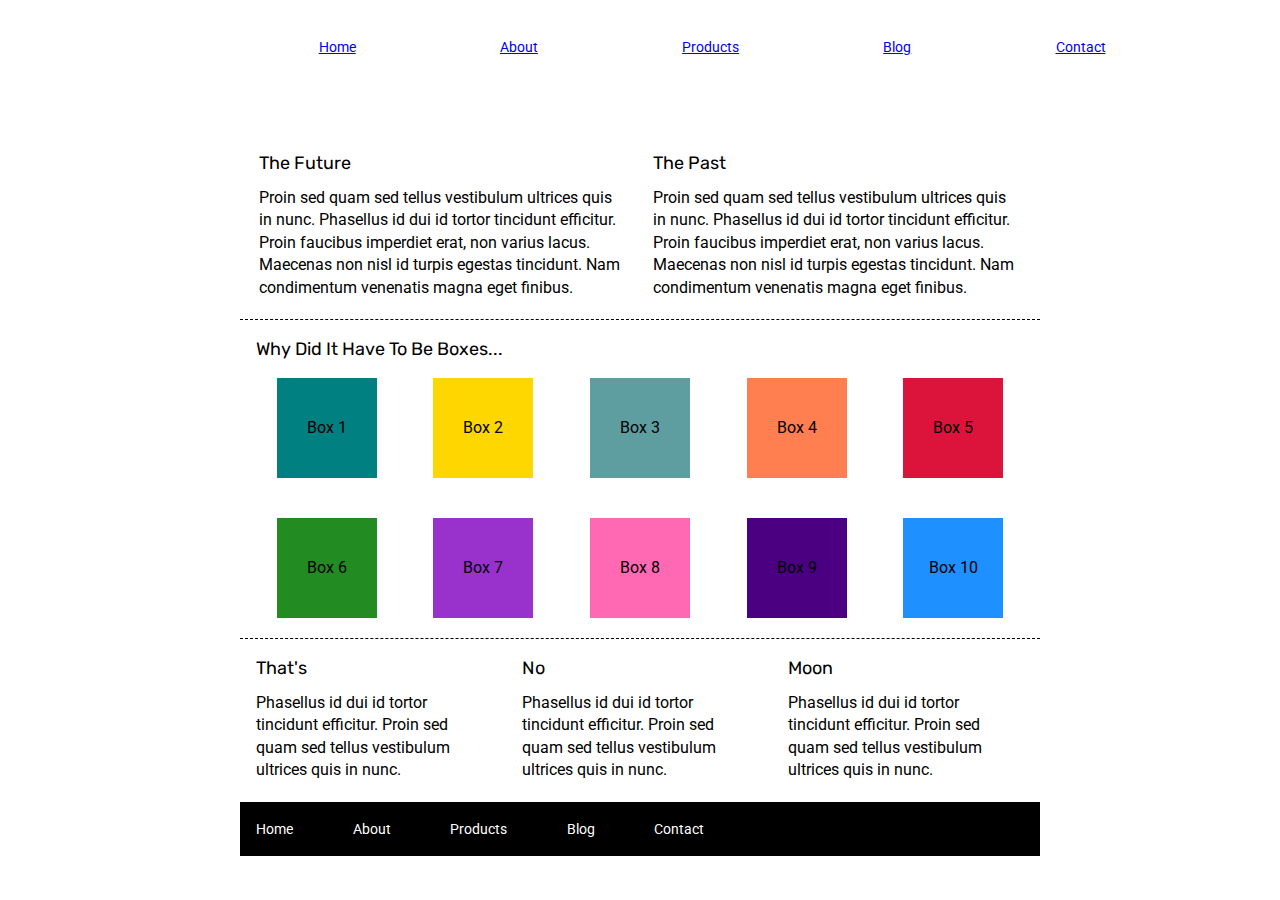
==== index.html @ 515976c9 "Just an update ." ====
<!doctype html>

<html lang="en">
<head>
  <meta charset="utf-8">

  <title>Sprint Challenge - Home</title>

  <link href="https://fonts.googleapis.com/css?family=Roboto|Rubik" rel="stylesheet">
  <link rel="stylesheet" href="css/index.css">

</head>
<header>
    <div class="top1">
   
    <nav class="navi1">
        <div class="pic1">
            <img src="/Users/Dmwanik/Sprint-Challenge--User-Interface/img/lambda-black.png" alt="">
        </div>
            <a href="#">Home</a>
        <a href="#">About</a>
        <a href="#">Products</a>
        <a href="#">Blog</a>
        <a href="#">Contact</a>
    </nav>
</div>
<div class="pic2">
    <img src="/Users/Dmwanik/Sprint-Challenge--User-Interface/img/jumbo.jpg" alt="">
</div>
</header>
<body>
    <div class="container">
   
        <section class="top-content">
            <div class="text-container">
                <h2>The Future</h2>
                <p>Proin sed quam sed tellus vestibulum ultrices quis in nunc. Phasellus id dui id tortor tincidunt efficitur. Proin faucibus imperdiet erat, non varius lacus. Maecenas non nisl id turpis egestas tincidunt. Nam condimentum venenatis magna eget finibus.</p>
            </div>
            <div class="text-container">
                <h2>The Past</h2>
                <p>Proin sed quam sed tellus vestibulum ultrices quis in nunc. Phasellus id dui id tortor tincidunt efficitur. Proin faucibus imperdiet erat, non varius lacus. Maecenas non nisl id turpis egestas tincidunt. Nam condimentum venenatis magna eget finibus.</p>
            </div>
        </section>
        
        <section class="middle-content">
        
            <h2>Why Did It Have To Be Boxes...</h2>
            
            <div class="boxes">
                <div class="box1">Box 1</div>
                <div class="box2">Box 2</div>
                <div class="box3">Box 3</div>
                <div class="box4">Box 4</div>
                <div class="box5">Box 5</div>
                <div class="box6">Box 6</div>
                <div class="box7">Box 7</div>
                <div class="box8">Box 8</div>
                <div class="box9">Box 9</div>
                <div class="box10">Box 10</div>
            </div>
        
        </section>

        <section class="bottom-content">

            <div class="text-container">
                <h2>That's</h2>
                <p>Phasellus id dui id tortor tincidunt efficitur. Proin sed quam sed tellus vestibulum ultrices quis in nunc.</p>
            </div>
            <div class="text-container">
                <h2>No</h2>
                <p>Phasellus id dui id tortor tincidunt efficitur. Proin sed quam sed tellus vestibulum ultrices quis in nunc.</p>
            </div>
            <div class="text-container">
                <h2>Moon</h2>
                <p>Phasellus id dui id tortor tincidunt efficitur. Proin sed quam sed tellus vestibulum ultrices quis in nunc.</p>
            </div>

        </section>
        
        <footer>
            <nav>
                <a href="#">Home</a>
                <a href="#">About</a>
                <a href="#">Products</a>
                <a href="#">Blog</a>
                <a href="#">Contact</a>
            </nav>
        </footer>
    </div><!-- container -->        
</body>
</html>
---- css/index.css ----
/* http://meyerweb.com/eric/tools/css/reset/ 
   v2.0 | 20110126
   License: none (public domain)
*/

html, body, div, span, applet, object, iframe,
h1, h2, h3, h4, h5, h6, p, blockquote, pre,
a, abbr, acronym, address, big, cite, code,
del, dfn, em, img, ins, kbd, q, s, samp,
small, strike, strong, sub, sup, tt, var,
b, u, i, center,
dl, dt, dd, ol, ul, li,
fieldset, form, label, legend,
table, caption, tbody, tfoot, thead, tr, th, td,
article, aside, canvas, details, embed, 
figure, figcaption, footer, header, hgroup, 
menu, nav, output, ruby, section, summary,
time, mark, audio, video {
	margin: 0;
	padding: 0;
	border: 0;
	font-size: 100%;
	font: inherit;
	vertical-align: baseline;
}
/* HTML5 display-role reset for older browsers */
article, aside, details, figcaption, figure, 
footer, header, hgroup, menu, nav, section {
	display: block;
}
body {
	line-height: 1;
}
ol, ul {
	list-style: none;
}
blockquote, q {
	quotes: none;
}
blockquote:before, blockquote:after,
q:before, q:after {
	content: '';
	content: none;
}
table {
	border-collapse: collapse;
	border-spacing: 0;
}

* {
    box-sizing: border-box;
    margin: 0 auto;
    

}

html, body {
    height: 100%;
    font-family: 'Roboto', sans-serif;
}

h1, h2, h3, h4, h5 {
    font-size: 18px;
    margin-bottom: 15px;
    font-family: 'Rubik', sans-serif;
}

p {
    line-height: 1.4;
}

.container {
    width: 800px;
    margin: 0 auto;
    
}
.top1 nav a {
    /*display: inline-flex;
    justify-content: space-around;
    align-items: center;
    border: 10px;*/
    display: flex;
   flex-wrap: wrap;
   padding: 20px;
   justify-content: center;
}

.navi1 {
    display: flex;
    justify-content: space-around;
    align-items: center;
    padding: 20px 8%;
    font-size: 14px;
}

/* Lambda image*/
.pic1 {
   
    display: flex;
   flex-wrap: wrap;
   padding: 20px;
   justify-content: center;
}
/* image2 */
.pic2 {
   display: flex;
   flex-wrap: wrap;
   padding: 20px;
   justify-content: center;
}

.top-content {
    display: flex;
    flex-wrap: wrap;
    justify-content: space-evenly;
    margin-bottom: 20px;
    margin-top: 20px;
    border-bottom: 1px dashed black;
}

.top-content .text-container {
    width: 48%;
    padding: 0 1%;
    padding-bottom: 20px;  
}
.middle-content .boxes .box1 {
    background: aqua;
}
.middle-content {
    margin-bottom: 20px;
    border-bottom: 1px dashed black;
}


.middle-content h2 {
    padding: 0 2%;
    margin-bottom: 0;
}

.middle-content .boxes {
    display: flex;
    flex-wrap: wrap;
    justify-content: space-evenly;
    }
    
    /* boxes colors*/
.middle-content .boxes .box {
    width: 12.5%;
    height: 100px;
    background: black;
    margin: 20px 2.5%;
    color: white;
    display: flex;
    align-items: center;
    justify-content: center;
}
.middle-content .boxes .box1 {
    background:teal;
    width: 12.5%;
    height: 100px;
    display: flex;
    align-items: center;
    justify-content: center;
    margin: 20px 2.5%;
}.middle-content .boxes .box2 {
    background: gold;
    width: 12.5%;
    height: 100px;
    display: flex;
    align-items: center;
    justify-content: center;
    margin: 20px 2.5%;
}
.middle-content .boxes .box3 {
    background:cadetblue;
    width: 12.5%;
    height: 100px;
    display: flex;
    align-items: center;
    justify-content: center;
    margin: 20px 2.5%;
}
.middle-content .boxes .box4 {
    background:coral;
    width: 12.5%;
    height: 100px;
    display: flex;
    align-items: center;
    justify-content: center;
    margin: 20px 2.5%;
}
.middle-content .boxes .box5 {
    background:crimson;
    width: 12.5%;
    height: 100px;
    display: flex;
    align-items: center;
    justify-content: center;
    margin: 20px 2.5%;
}
.middle-content .boxes .box6 {
    background:forestgreen;
    width: 12.5%;
    height: 100px;
    display: flex;
    align-items: center;
    justify-content: center;
    margin: 20px 2.5%;
}
.middle-content .boxes .box7 {
    background:darkorchid;
    width: 12.5%;
    height: 100px;
    display: flex;
    align-items: center;
    justify-content: center;
    margin: 20px 2.5%;
}
.middle-content .boxes .box8 {
    background:hotpink;
    width: 12.5%;
    height: 100px;
    display: flex;
    align-items: center;
    justify-content: center;
    margin: 20px 2.5%;
}
.middle-content .boxes .box9 {
    background:indigo;
    width: 12.5%;
    height: 100px;
    display: flex;
    align-items: center;
    justify-content: center;
    margin: 20px 2.5%;
}
.middle-content .boxes .box10 {
    background:dodgerblue;
    width: 12.5%;
    height: 100px;
    display: flex;
    align-items: center;
    justify-content: center;
    margin: 20px 2.5%;
}



.bottom-content {
    display: flex;
    margin: 0 2% 20px;
    justify-content: space-around;
}

.bottom-content .text-container {
    padding-right: 4%;
}

.bottom-content .text-container:last-child {
    padding-right: 0;
}

footer {
    width: 100%;
    background: black;
}

footer nav {
    width: 60%;
    display: flex;
    justify-content: space-between;
    align-items: center;
    padding: 20px 2%;
    font-size: 14px;
}

footer nav a {
    color: white;
    text-decoration: none;
}
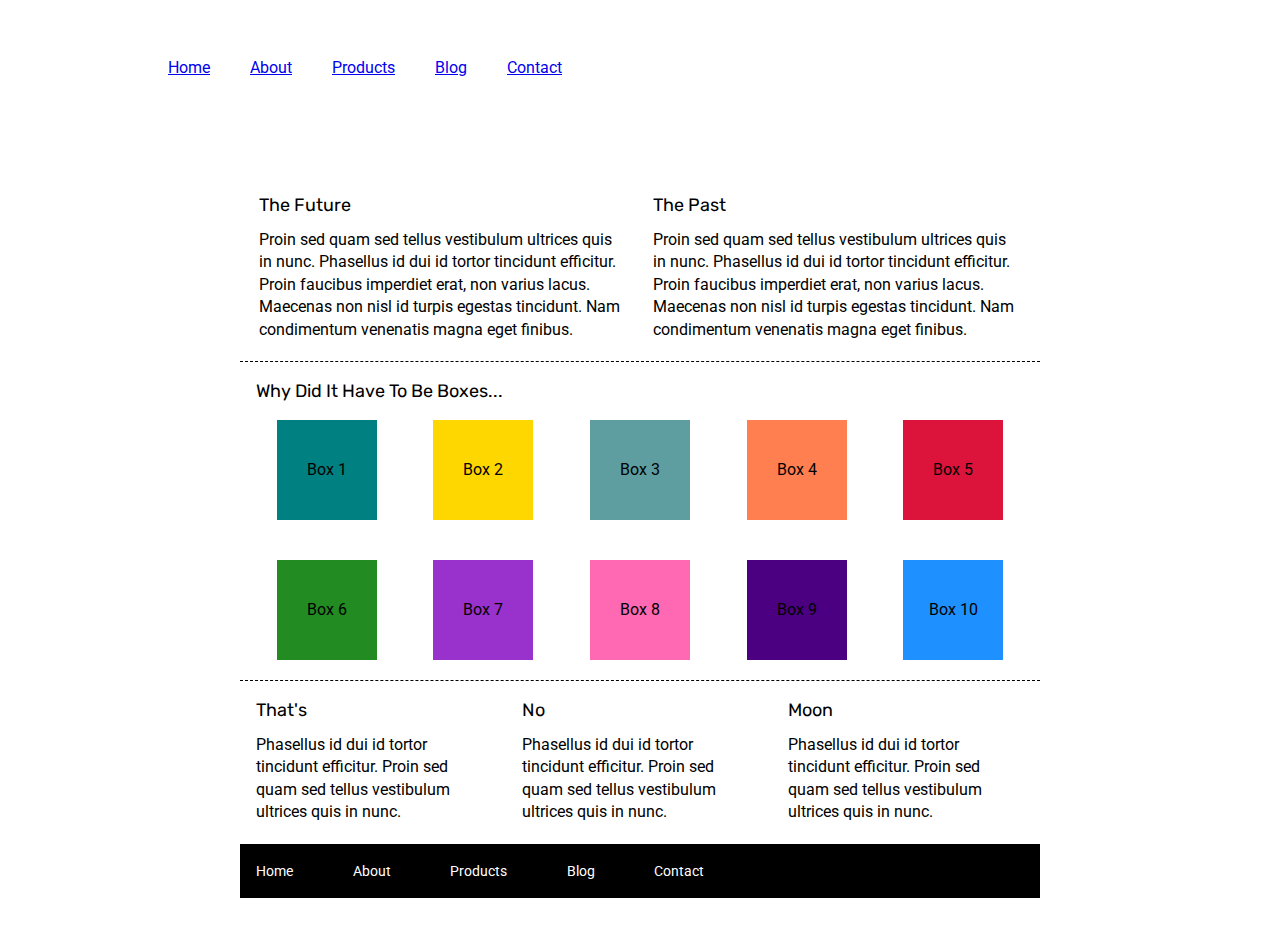
==== commit e9d618ad: "just another update on sprint" ====
--- a/index.html
+++ b/index.html
@@ -12,13 +12,12 @@
 </head>
 <header>
     <div class="top1">
-   
-    <nav class="navi1">
+        <nav class="navi1">
         <div class="pic1">
             <img src="/Users/Dmwanik/Sprint-Challenge--User-Interface/img/lambda-black.png" alt="">
         </div>
-            <a href="#">Home</a>
-        <a href="#">About</a>
+        <a href="#">Home</a>
+        <a href="about.html">About</a>
         <a href="#">Products</a>
         <a href="#">Blog</a>
         <a href="#">Contact</a>
--- a/css/index.css
+++ b/css/index.css
@@ -72,26 +72,34 @@
 .container {
     width: 800px;
     margin: 0 auto;
+    justify-content: center;
     
 }
-.top1 nav a {
-    /*display: inline-flex;
-    justify-content: space-around;
-    align-items: center;
-    border: 10px;*/
+.top1 .navi1 a {
+   
     display: flex;
    flex-wrap: wrap;
    padding: 20px;
    justify-content: center;
-}
-
+   box-sizing:border-box;
+}
 .navi1 {
-    display: flex;
-    justify-content: space-around;
-    align-items: center;
-    padding: 20px 8%;
-    font-size: 14px;
-}
+    display: inline-block;
+    justify-content: center;
+    align-items: flex-end;
+}
+
+
+ header .top1 .navi1 {
+        margin-top: 40px; 
+        width: 610px;
+        justify-content: space-between;
+        display: flex;
+        justify-content: center;
+        margin: 40px;
+       
+    }
+
 
 /* Lambda image*/
 .pic1 {
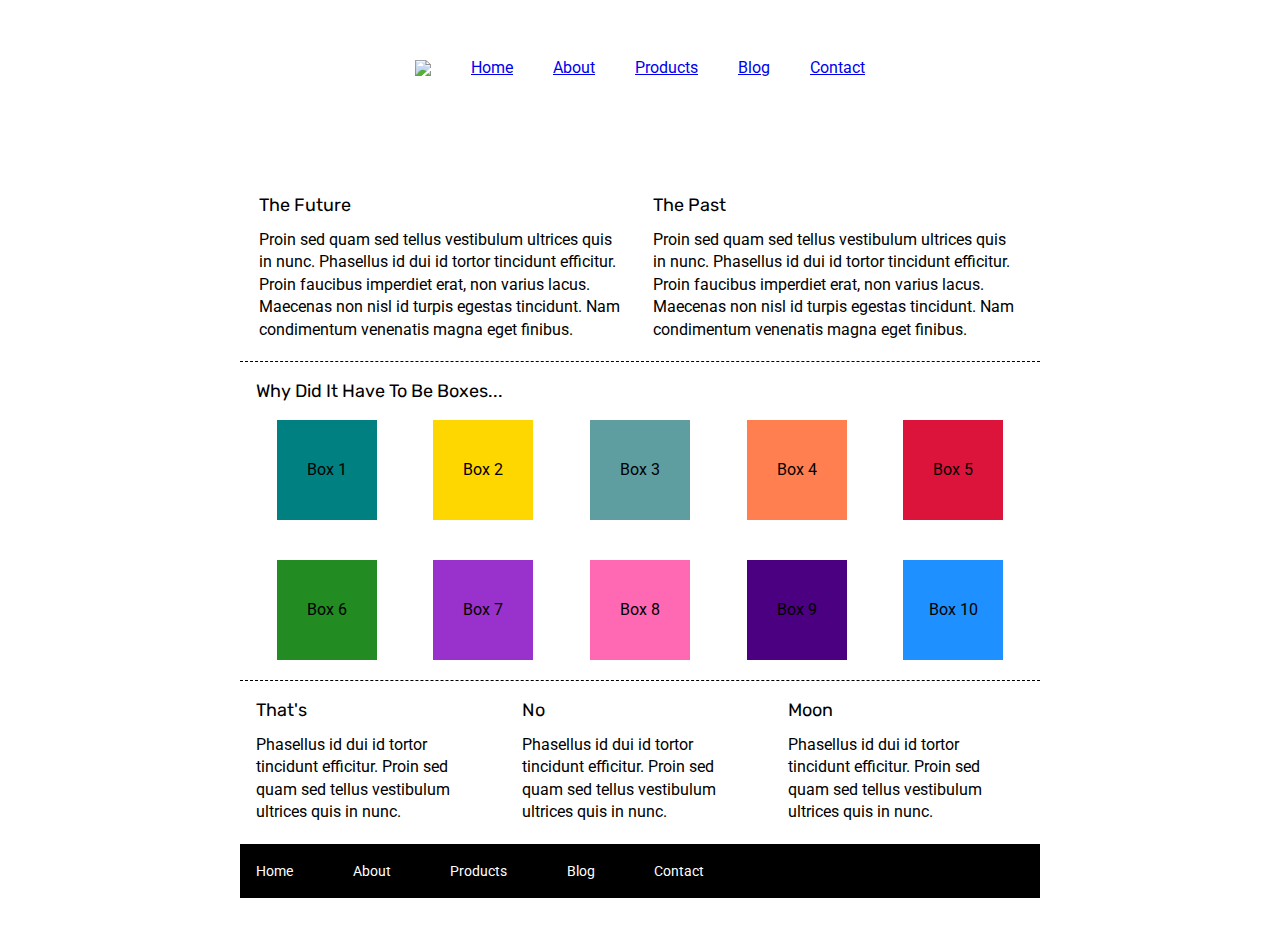
==== commit 2e34d8e7: "another update" ====
--- a/index.html
+++ b/index.html
@@ -12,9 +12,9 @@
 </head>
 <header>
     <div class="top1">
-        <nav class="navi1">
+     <nav class="navi1">
         <div class="pic1">
-            <img src="/Users/Dmwanik/Sprint-Challenge--User-Interface/img/lambda-black.png" alt="">
+            <img src="/img/lambda-black.png">
         </div>
         <a href="#">Home</a>
         <a href="about.html">About</a>
@@ -24,7 +24,7 @@
     </nav>
 </div>
 <div class="pic2">
-    <img src="/Users/Dmwanik/Sprint-Challenge--User-Interface/img/jumbo.jpg" alt="">
+    <img src="/img/jumbo.jpg" alt="">
 </div>
 </header>
 <body>
--- a/css/index.css
+++ b/css/index.css
@@ -47,12 +47,10 @@
 	border-spacing: 0;
 }
 
-* {
+ * {
     box-sizing: border-box;
     margin: 0 auto;
-    
-
-}
+    }
 
 html, body {
     height: 100%;
@@ -77,28 +75,28 @@
 }
 .top1 .navi1 a {
    
-    display: flex;
+   display: flex;
    flex-wrap: wrap;
    padding: 20px;
    justify-content: center;
    box-sizing:border-box;
+   align-items:center;
 }
 .navi1 {
     display: inline-block;
     justify-content: center;
-    align-items: flex-end;
-}
-
-
- header .top1 .navi1 {
+    align-content: flex-end
+    
+}
+
+/*header*/
+ header .top1 .navi1  {
         margin-top: 40px; 
-        width: 610px;
         justify-content: space-between;
         display: flex;
         justify-content: center;
         margin: 40px;
-       
-    }
+      }
 
 
 /* Lambda image*/
@@ -288,4 +286,10 @@
 }
 
 
-  +.about .top1 .navi1 a{
+        margin-top: 40px; 
+        justify-content: space-between;
+        display: flex;
+        justify-content: center;
+        margin: 40px;
+}
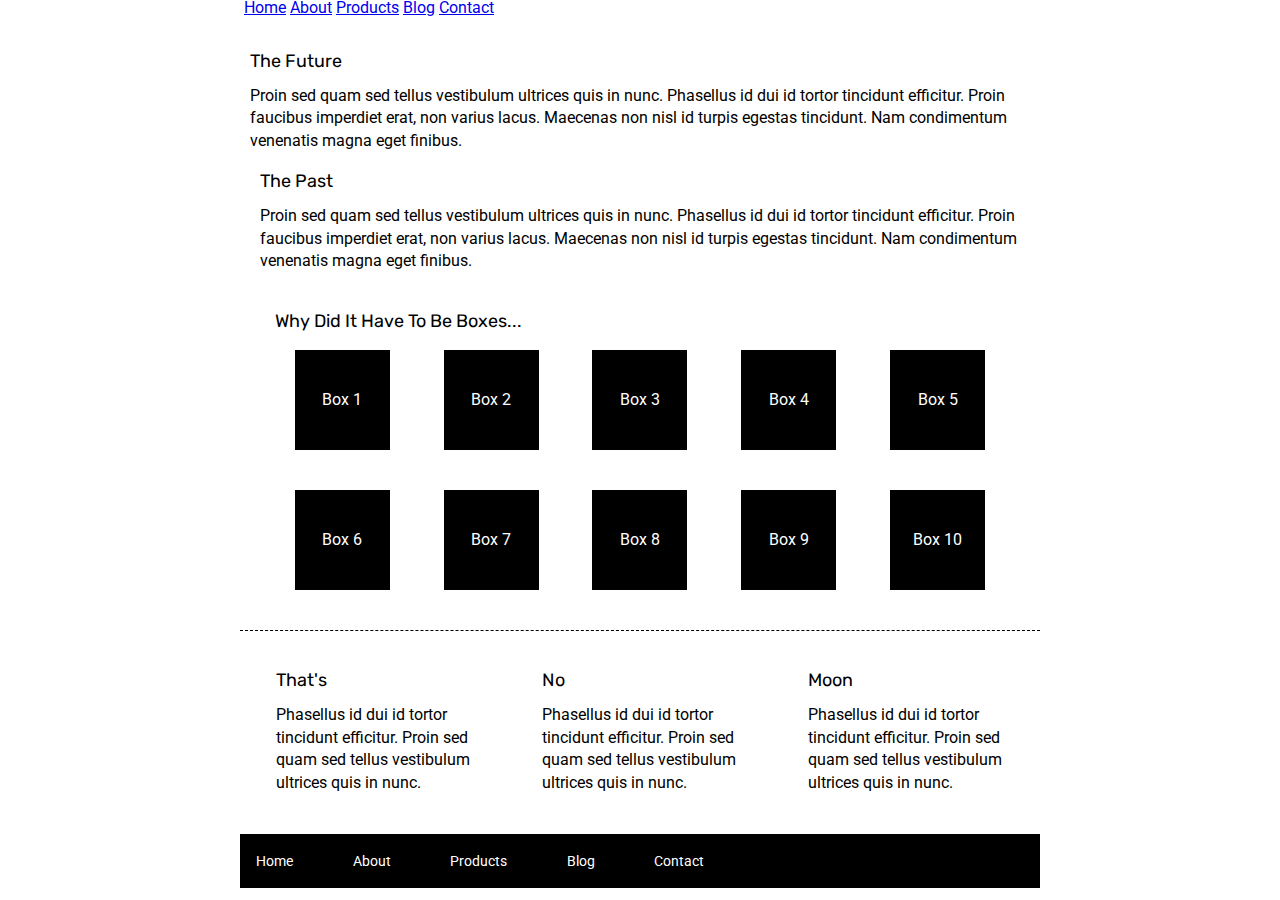
==== commit 48355d39: "Merge pull request #1 from Dmwanik/dennis-mwanika" ====
--- a/index.html
+++ b/index.html
@@ -10,31 +10,31 @@
   <link rel="stylesheet" href="css/index.css">
 
 </head>
-<header>
-    <div class="top1">
-     <nav class="navi1">
-        <div class="pic1">
-            <img src="/img/lambda-black.png">
-        </div>
-        <a href="#">Home</a>
-        <a href="about.html">About</a>
-        <a href="#">Products</a>
-        <a href="#">Blog</a>
-        <a href="#">Contact</a>
-    </nav>
-</div>
-<div class="pic2">
-    <img src="/img/jumbo.jpg" alt="">
-</div>
-</header>
+
 <body>
     <div class="container">
-   
-        <section class="top-content">
-            <div class="text-container">
+        <div class=layer1>
+
+            <header>
+              <nav>
+        <header>
+            <nav>
+                <img src="/Users/Dmwanik/Sprint-Challenge--User-Interface/img/lambda-black.png" alt="">
+                <a href="#">Home</a> 
+                <a href="#">About</a>
+                <a href="#">Products</a>
+                <a href="#">Blog</a>
+                <a href="#">Contact</a>
+            </nav>
+            <div class="pic">
+            <img src="/Users/Dmwanik/Sprint-Challenge--User-Interface/img/jumbo.jpg" alt="">
+        </div>
+        </header>
+        <div class="level2">
                 <h2>The Future</h2>
                 <p>Proin sed quam sed tellus vestibulum ultrices quis in nunc. Phasellus id dui id tortor tincidunt efficitur. Proin faucibus imperdiet erat, non varius lacus. Maecenas non nisl id turpis egestas tincidunt. Nam condimentum venenatis magna eget finibus.</p>
             </div>
+            
             <div class="text-container">
                 <h2>The Past</h2>
                 <p>Proin sed quam sed tellus vestibulum ultrices quis in nunc. Phasellus id dui id tortor tincidunt efficitur. Proin faucibus imperdiet erat, non varius lacus. Maecenas non nisl id turpis egestas tincidunt. Nam condimentum venenatis magna eget finibus.</p>
@@ -46,16 +46,16 @@
             <h2>Why Did It Have To Be Boxes...</h2>
             
             <div class="boxes">
-                <div class="box1">Box 1</div>
-                <div class="box2">Box 2</div>
-                <div class="box3">Box 3</div>
-                <div class="box4">Box 4</div>
-                <div class="box5">Box 5</div>
-                <div class="box6">Box 6</div>
-                <div class="box7">Box 7</div>
-                <div class="box8">Box 8</div>
-                <div class="box9">Box 9</div>
-                <div class="box10">Box 10</div>
+                <div class="box">Box 1</div>
+                <div class="box">Box 2</div>
+                <div class="box">Box 3</div>
+                <div class="box">Box 4</div>
+                <div class="box">Box 5</div>
+                <div class="box">Box 6</div>
+                <div class="box">Box 7</div>
+                <div class="box">Box 8</div>
+                <div class="box">Box 9</div>
+                <div class="box">Box 10</div>
             </div>
         
         </section>
--- a/css/index.css
+++ b/css/index.css
@@ -47,10 +47,15 @@
 	border-spacing: 0;
 }
 
- * {
+* {
     box-sizing: border-box;
-    margin: 0 auto;
-    }
+}
+.header {
+    margin-top: 40px; 
+    width: 610px;
+    justify-content: space-between;
+    display: 
+}
 
 html, body {
     height: 100%;
@@ -70,49 +75,20 @@
 .container {
     width: 800px;
     margin: 0 auto;
-    justify-content: center;
-    
+
 }
-.top1 .navi1 a {
-   
-   display: flex;
-   flex-wrap: wrap;
-   padding: 20px;
-   justify-content: center;
-   box-sizing:border-box;
-   align-items:center;
+.layer1 {
+    margin: 0
 }
-.navi1 {
+.header {
+    display: flex ;
+    justify-content: space-evenly;
+    margin: 0 auto;
+    padding: 20px;
+}
+nav{
     display: inline-block;
-    justify-content: center;
-    align-content: flex-end
-    
-}
-
-/*header*/
- header .top1 .navi1  {
-        margin-top: 40px; 
-        justify-content: space-between;
-        display: flex;
-        justify-content: center;
-        margin: 40px;
-      }
-
-
-/* Lambda image*/
-.pic1 {
-   
-    display: flex;
-   flex-wrap: wrap;
-   padding: 20px;
-   justify-content: center;
-}
-/* image2 */
-.pic2 {
-   display: flex;
-   flex-wrap: wrap;
-   padding: 20px;
-   justify-content: center;
+    justify-content: space-evenly;
 }
 
 .top-content {
@@ -120,23 +96,21 @@
     flex-wrap: wrap;
     justify-content: space-evenly;
     margin-bottom: 20px;
-    margin-top: 20px;
     border-bottom: 1px dashed black;
 }
 
 .top-content .text-container {
     width: 48%;
-    padding: 0 1%;
+    padding: 10 1%;
     padding-bottom: 20px;  
 }
-.middle-content .boxes .box1 {
-    background: aqua;
-}
+
 .middle-content {
+    padding: 20px;
     margin-bottom: 20px;
     border-bottom: 1px dashed black;
+    box-sizing: border-box;
 }
-
 
 .middle-content h2 {
     padding: 0 2%;
@@ -147,9 +121,8 @@
     display: flex;
     flex-wrap: wrap;
     justify-content: space-evenly;
-    }
-    
-    /* boxes colors*/
+}
+
 .middle-content .boxes .box {
     width: 12.5%;
     height: 100px;
@@ -160,97 +133,6 @@
     align-items: center;
     justify-content: center;
 }
-.middle-content .boxes .box1 {
-    background:teal;
-    width: 12.5%;
-    height: 100px;
-    display: flex;
-    align-items: center;
-    justify-content: center;
-    margin: 20px 2.5%;
-}.middle-content .boxes .box2 {
-    background: gold;
-    width: 12.5%;
-    height: 100px;
-    display: flex;
-    align-items: center;
-    justify-content: center;
-    margin: 20px 2.5%;
-}
-.middle-content .boxes .box3 {
-    background:cadetblue;
-    width: 12.5%;
-    height: 100px;
-    display: flex;
-    align-items: center;
-    justify-content: center;
-    margin: 20px 2.5%;
-}
-.middle-content .boxes .box4 {
-    background:coral;
-    width: 12.5%;
-    height: 100px;
-    display: flex;
-    align-items: center;
-    justify-content: center;
-    margin: 20px 2.5%;
-}
-.middle-content .boxes .box5 {
-    background:crimson;
-    width: 12.5%;
-    height: 100px;
-    display: flex;
-    align-items: center;
-    justify-content: center;
-    margin: 20px 2.5%;
-}
-.middle-content .boxes .box6 {
-    background:forestgreen;
-    width: 12.5%;
-    height: 100px;
-    display: flex;
-    align-items: center;
-    justify-content: center;
-    margin: 20px 2.5%;
-}
-.middle-content .boxes .box7 {
-    background:darkorchid;
-    width: 12.5%;
-    height: 100px;
-    display: flex;
-    align-items: center;
-    justify-content: center;
-    margin: 20px 2.5%;
-}
-.middle-content .boxes .box8 {
-    background:hotpink;
-    width: 12.5%;
-    height: 100px;
-    display: flex;
-    align-items: center;
-    justify-content: center;
-    margin: 20px 2.5%;
-}
-.middle-content .boxes .box9 {
-    background:indigo;
-    width: 12.5%;
-    height: 100px;
-    display: flex;
-    align-items: center;
-    justify-content: center;
-    margin: 20px 2.5%;
-}
-.middle-content .boxes .box10 {
-    background:dodgerblue;
-    width: 12.5%;
-    height: 100px;
-    display: flex;
-    align-items: center;
-    justify-content: center;
-    margin: 20px 2.5%;
-}
-
-
 
 .bottom-content {
     display: flex;
@@ -284,12 +166,13 @@
     color: white;
     text-decoration: none;
 }
-
-
-.about .top1 .navi1 a{
-        margin-top: 40px; 
-        justify-content: space-between;
-        display: flex;
-        justify-content: center;
-        margin: 40px;
+.pic {
+    margin: 10px;
 }
+.text-container {
+    padding: 10px;
+    margin: 10px;
+}
+.level2 {
+    margin: 10px;
+}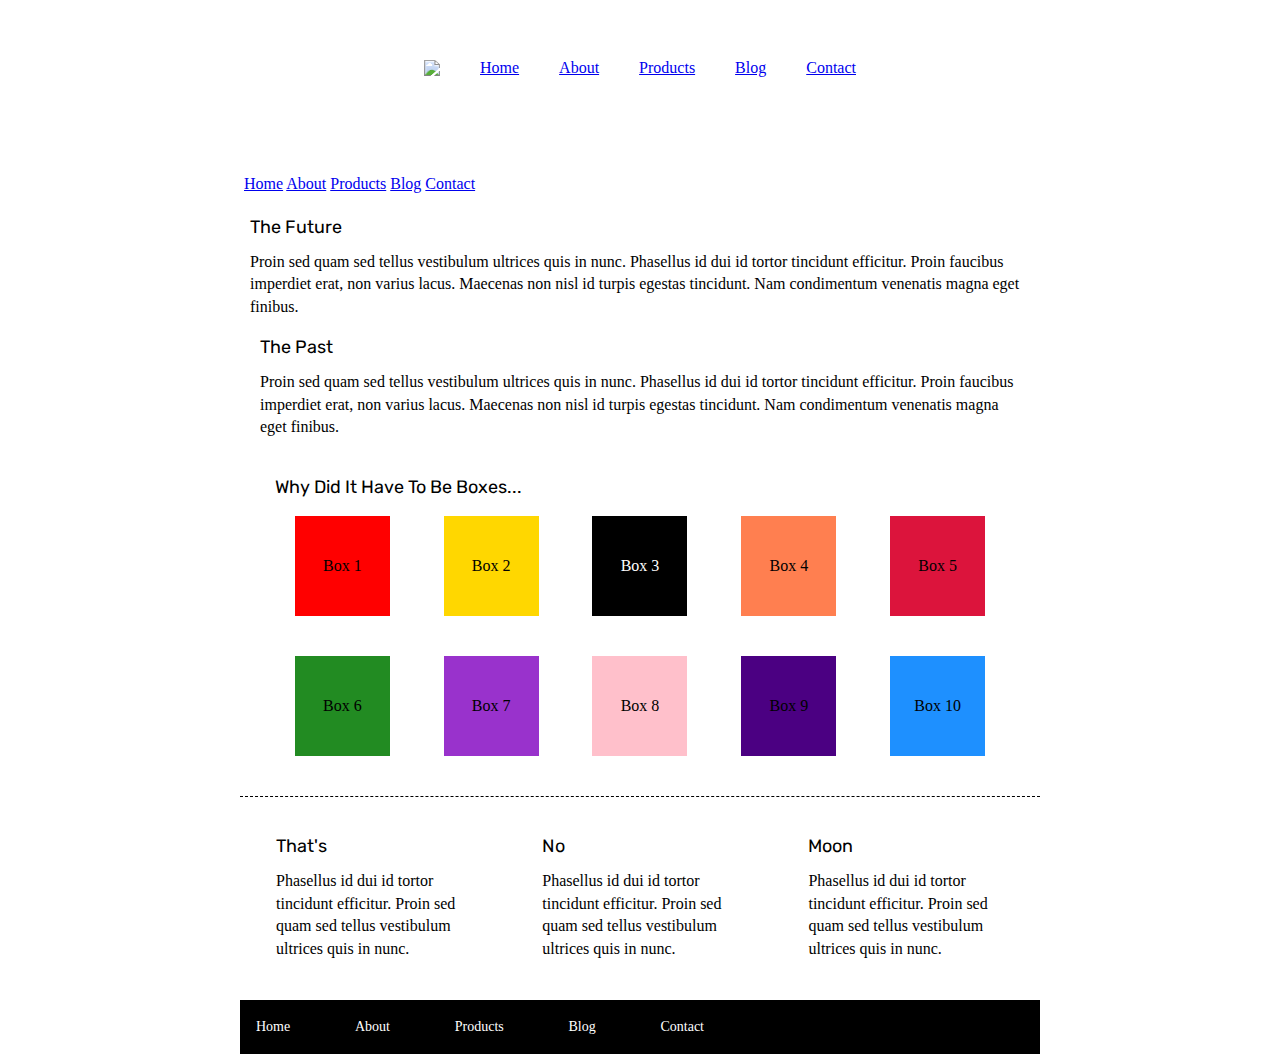
==== commit d7810d01: "help" ====
--- a/index.html
+++ b/index.html
@@ -10,7 +10,23 @@
   <link rel="stylesheet" href="css/index.css">
 
 </head>
-
+<header>
+    <div class="top1">
+     <nav class="navi1">
+        <div class="pic1">
+            <img src="/img/lambda-black.png">
+        </div>
+        <a href="#">Home</a>
+        <a href="about.html">About</a>
+        <a href="#">Products</a>
+        <a href="#">Blog</a>
+        <a href="#">Contact</a>
+    </nav>
+</div>
+<div class="pic2">
+    <img src="/img/jumbo.jpg" alt="">
+</div>
+</header>
 <body>
     <div class="container">
         <div class=layer1>
@@ -46,16 +62,16 @@
             <h2>Why Did It Have To Be Boxes...</h2>
             
             <div class="boxes">
-                <div class="box">Box 1</div>
-                <div class="box">Box 2</div>
-                <div class="box">Box 3</div>
-                <div class="box">Box 4</div>
-                <div class="box">Box 5</div>
-                <div class="box">Box 6</div>
-                <div class="box">Box 7</div>
-                <div class="box">Box 8</div>
-                <div class="box">Box 9</div>
-                <div class="box">Box 10</div>
+                <div class="box1">Box 1</div>
+                <div class="box2">Box 2</div>
+                <div class="box3">Box 3</div>
+                <div class="box4">Box 4</div>
+                <div class="box5">Box 5</div>
+                <div class="box6">Box 6</div>
+                <div class="box7">Box 7</div>
+                <div class="box8">Box 8</div>
+                <div class="box9">Box 9</div>
+                <div class="box10">Box 10</div>
             </div>
         
         </section>
--- a/css/index.css
+++ b/css/index.css
@@ -47,8 +47,12 @@
 	border-spacing: 0;
 }
 
-* {
+ * {
     box-sizing: border-box;
+<<<<<<< HEAD
+    margin: 0 auto;
+    }
+=======
 }
 .header {
     margin-top: 40px; 
@@ -56,6 +60,7 @@
     justify-content: space-between;
     display: 
 }
+>>>>>>> 48355d39d2b6a1e479319cee31d4d4976e314c30
 
 html, body {
     height: 100%;
@@ -75,6 +80,51 @@
 .container {
     width: 800px;
     margin: 0 auto;
+<<<<<<< HEAD
+    justify-content: center;
+    
+}
+.top1 .navi1 a {
+   
+   display: flex;
+   flex-wrap: wrap;
+   padding: 20px;
+   justify-content: center;
+   box-sizing:border-box;
+   align-items:center;
+}
+.navi1 {
+    display: inline-block;
+    justify-content: center;
+    align-content: flex-end
+    
+}
+
+/*header*/
+ header .top1 .navi1  {
+        margin-top: 40px; 
+        justify-content: space-between;
+        display: flex;
+        justify-content: center;
+        margin: 40px;
+      }
+
+
+/* Lambda image*/
+.pic1 {
+   
+    display: flex;
+   flex-wrap: wrap;
+   padding: 20px;
+   justify-content: center;
+}
+/* image2 */
+.pic2 {
+   display: flex;
+   flex-wrap: wrap;
+   padding: 20px;
+   justify-content: center;
+=======
 
 }
 .layer1 {
@@ -89,6 +139,7 @@
 nav{
     display: inline-block;
     justify-content: space-evenly;
+>>>>>>> 48355d39d2b6a1e479319cee31d4d4976e314c30
 }
 
 .top-content {
@@ -96,6 +147,7 @@
     flex-wrap: wrap;
     justify-content: space-evenly;
     margin-bottom: 20px;
+    margin-top: 20px;
     border-bottom: 1px dashed black;
 }
 
@@ -104,7 +156,9 @@
     padding: 10 1%;
     padding-bottom: 20px;  
 }
-
+.middle-content .boxes .box1 {
+    background: aqua;
+}
 .middle-content {
     padding: 20px;
     margin-bottom: 20px;
@@ -112,6 +166,7 @@
     box-sizing: border-box;
 }
 
+
 .middle-content h2 {
     padding: 0 2%;
     margin-bottom: 0;
@@ -121,8 +176,9 @@
     display: flex;
     flex-wrap: wrap;
     justify-content: space-evenly;
-}
-
+    }
+    
+    /* boxes colors*/
 .middle-content .boxes .box {
     width: 12.5%;
     height: 100px;
@@ -133,6 +189,100 @@
     align-items: center;
     justify-content: center;
 }
+.middle-content .boxes .box1 {
+    background: red;
+    width: 12.5%;
+    height: 100px;
+    display: flex;
+    align-items: center;
+    justify-content: center;
+    margin: 20px 2.5%;
+}.middle-content .boxes .box2 {
+    background: gold;
+    width: 12.5%;
+    height: 100px;
+    display: flex;
+    align-items: center;
+    justify-content: center;
+    margin: 20px 2.5%;
+
+}
+.middle-content .boxes .box3 {
+    background:black;
+    width: 12.5%;
+    height: 100px;
+    display: flex;
+    align-items: center;
+    justify-content: center;
+    margin: 20px 2.5%;
+    color: white;
+    
+}
+.middle-content .boxes .box4 {
+    background:coral;
+    width: 12.5%;
+    height: 100px;
+    display: flex;
+    align-items: center;
+    justify-content: center;
+    margin: 20px 2.5%;
+}
+.middle-content .boxes .box5 {
+    background:crimson;
+    width: 12.5%;
+    height: 100px;
+    display: flex;
+    align-items: center;
+    justify-content: center;
+    margin: 20px 2.5%;
+}
+.middle-content .boxes .box6 {
+    background:forestgreen;
+    width: 12.5%;
+    height: 100px;
+    display: flex;
+    align-items: center;
+    justify-content: center;
+    margin: 20px 2.5%;
+}
+.middle-content .boxes .box7 {
+    background:darkorchid;
+    width: 12.5%;
+    height: 100px;
+    display: flex;
+    align-items: center;
+    justify-content: center;
+    margin: 20px 2.5%;
+}
+.middle-content .boxes .box8 {
+    background:pink;
+    width: 12.5%;
+    height: 100px;
+    display: flex;
+    align-items: center;
+    justify-content: center;
+    margin: 20px 2.5%;
+}
+.middle-content .boxes .box9 {
+    background:indigo;
+    width: 12.5%;
+    height: 100px;
+    display: flex;
+    align-items: center;
+    justify-content: center;
+    margin: 20px 2.5%;
+}
+.middle-content .boxes .box10 {
+    background:dodgerblue;
+    width: 12.5%;
+    height: 100px;
+    display: flex;
+    align-items: center;
+    justify-content: center;
+    margin: 20px 2.5%;
+}
+
+
 
 .bottom-content {
     display: flex;
@@ -166,6 +316,24 @@
     color: white;
     text-decoration: none;
 }
+<<<<<<< HEAD
+body div section .container .boxes .box-a
+.box-b .box-c .box-d {
+    display: flex;
+    flex-wrap: wrap;
+    justify-content: space-evenly;
+    padding: 20px;
+    marnin: 10 px;
+
+}
+.buttons {
+    padding-top: 10px;
+    padding-bottom: 10px;
+    margin: 20px;
+    align-content: center;
+    align-items: center;
+}
+=======
 .pic {
     margin: 10px;
 }
@@ -175,4 +343,5 @@
 }
 .level2 {
     margin: 10px;
-}+}
+>>>>>>> 48355d39d2b6a1e479319cee31d4d4976e314c30
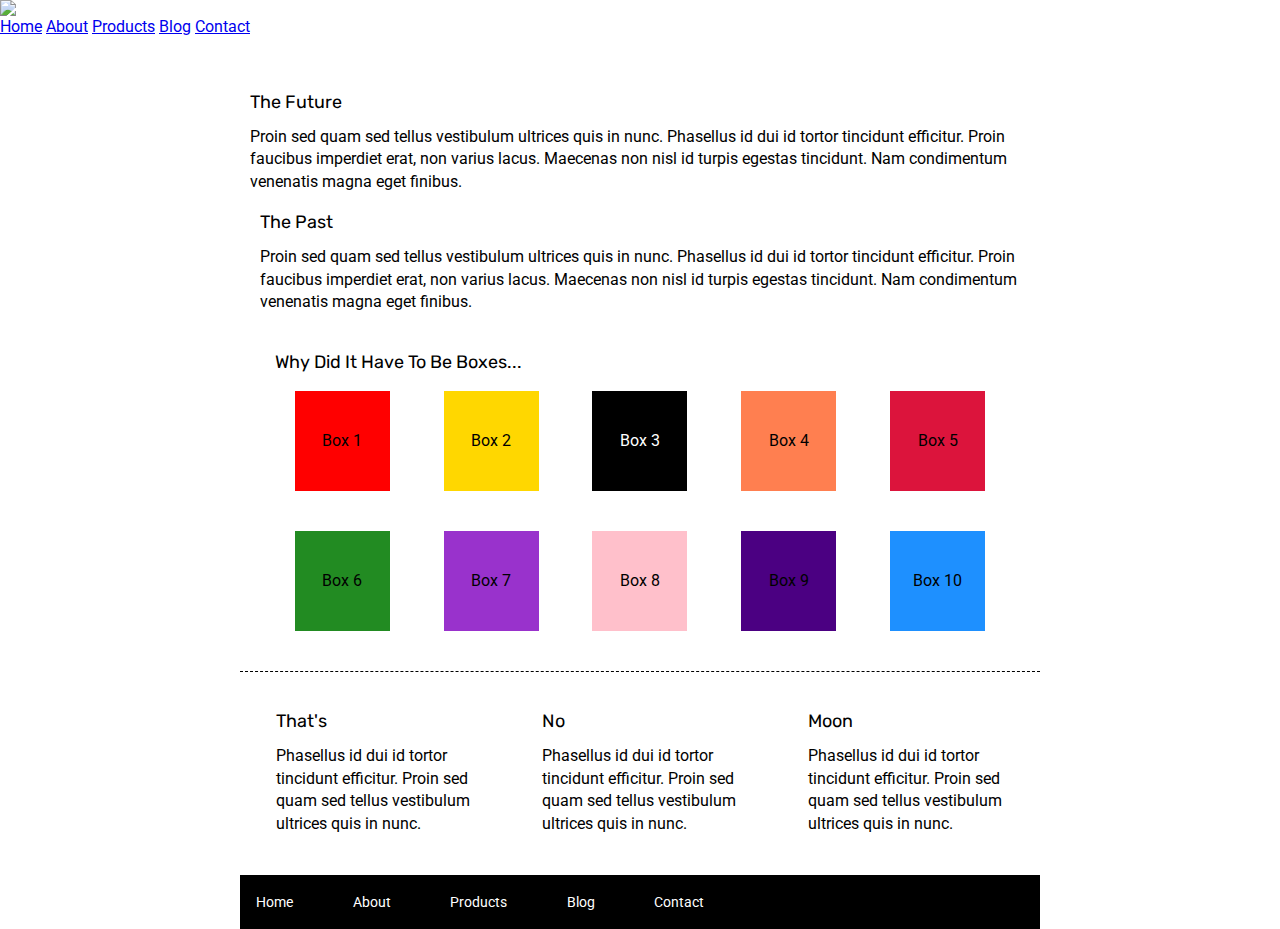
==== commit 98fcc4d1: "changes" ====
--- a/index.html
+++ b/index.html
@@ -1,107 +1,113 @@
 <!doctype html>
 
 <html lang="en">
+
 <head>
-  <meta charset="utf-8">
+    <meta charset="utf-8">
 
-  <title>Sprint Challenge - Home</title>
+    <title>Sprint Challenge - Home</title>
 
-  <link href="https://fonts.googleapis.com/css?family=Roboto|Rubik" rel="stylesheet">
-  <link rel="stylesheet" href="css/index.css">
+    <link href="https://fonts.googleapis.com/css?family=Roboto|Rubik" rel="stylesheet">
+    <link rel="stylesheet" href="css/index.css">
 
 </head>
 <header>
     <div class="top1">
-     <nav class="navi1">
-        <div class="pic1">
-            <img src="/img/lambda-black.png">
-        </div>
-        <a href="#">Home</a>
-        <a href="about.html">About</a>
-        <a href="#">Products</a>
-        <a href="#">Blog</a>
-        <a href="#">Contact</a>
-    </nav>
-</div>
-<div class="pic2">
-    <img src="/img/jumbo.jpg" alt="">
-</div>
+        <nav class="navi1">
+            <div class="pic1">
+                <img src="/img/lambda-black.png">
+            </div>
+            <a href="#">Home</a>
+            <a href="about.html">About</a>
+            <a href="#">Products</a>
+            <a href="#">Blog</a>
+            <a href="#">Contact</a>
+        </nav>
+    </div>
+    <div class="pic2">
+        <img src="/img/jumbo.jpg" alt="">
+    </div>
 </header>
+
 <body>
     <div class="container">
         <div class=layer1>
 
             <header>
-              <nav>
-        <header>
-            <nav>
-                <img src="/Users/Dmwanik/Sprint-Challenge--User-Interface/img/lambda-black.png" alt="">
-                <a href="#">Home</a> 
-                <a href="#">About</a>
-                <a href="#">Products</a>
-                <a href="#">Blog</a>
-                <a href="#">Contact</a>
-            </nav>
-            <div class="pic">
-            <img src="/Users/Dmwanik/Sprint-Challenge--User-Interface/img/jumbo.jpg" alt="">
-        </div>
-        </header>
-        <div class="level2">
-                <h2>The Future</h2>
-                <p>Proin sed quam sed tellus vestibulum ultrices quis in nunc. Phasellus id dui id tortor tincidunt efficitur. Proin faucibus imperdiet erat, non varius lacus. Maecenas non nisl id turpis egestas tincidunt. Nam condimentum venenatis magna eget finibus.</p>
-            </div>
-            
-            <div class="text-container">
-                <h2>The Past</h2>
-                <p>Proin sed quam sed tellus vestibulum ultrices quis in nunc. Phasellus id dui id tortor tincidunt efficitur. Proin faucibus imperdiet erat, non varius lacus. Maecenas non nisl id turpis egestas tincidunt. Nam condimentum venenatis magna eget finibus.</p>
-            </div>
-        </section>
-        
-        <section class="middle-content">
-        
-            <h2>Why Did It Have To Be Boxes...</h2>
-            
-            <div class="boxes">
-                <div class="box1">Box 1</div>
-                <div class="box2">Box 2</div>
-                <div class="box3">Box 3</div>
-                <div class="box4">Box 4</div>
-                <div class="box5">Box 5</div>
-                <div class="box6">Box 6</div>
-                <div class="box7">Box 7</div>
-                <div class="box8">Box 8</div>
-                <div class="box9">Box 9</div>
-                <div class="box10">Box 10</div>
-            </div>
-        
-        </section>
+                <nav>
+                    <header>
+                        <nav>
+                            <img src="/Users/Dmwanik/Sprint-Challenge--User-Interface/img/lambda-black.png" alt="">
 
-        <section class="bottom-content">
+                        </nav>
+                        <div class="pic">
+                            <img src="/Users/Dmwanik/Sprint-Challenge--User-Interface/img/jumbo.jpg" alt="">
+                        </div>
+                    </header>
+                    <div class="level2">
+                        <h2>The Future</h2>
+                        <p>Proin sed quam sed tellus vestibulum ultrices quis in nunc. Phasellus id dui id tortor
+                            tincidunt efficitur. Proin faucibus imperdiet erat, non varius lacus. Maecenas non nisl id
+                            turpis egestas tincidunt. Nam condimentum venenatis magna eget finibus.</p>
+                    </div>
 
-            <div class="text-container">
-                <h2>That's</h2>
-                <p>Phasellus id dui id tortor tincidunt efficitur. Proin sed quam sed tellus vestibulum ultrices quis in nunc.</p>
-            </div>
-            <div class="text-container">
-                <h2>No</h2>
-                <p>Phasellus id dui id tortor tincidunt efficitur. Proin sed quam sed tellus vestibulum ultrices quis in nunc.</p>
-            </div>
-            <div class="text-container">
-                <h2>Moon</h2>
-                <p>Phasellus id dui id tortor tincidunt efficitur. Proin sed quam sed tellus vestibulum ultrices quis in nunc.</p>
-            </div>
+                    <div class="text-container">
+                        <h2>The Past</h2>
+                        <p>Proin sed quam sed tellus vestibulum ultrices quis in nunc. Phasellus id dui id tortor
+                            tincidunt efficitur. Proin faucibus imperdiet erat, non varius lacus. Maecenas non nisl id
+                            turpis egestas tincidunt. Nam condimentum venenatis magna eget finibus.</p>
+                    </div>
+                    </section>
 
-        </section>
-        
-        <footer>
-            <nav>
-                <a href="#">Home</a>
-                <a href="#">About</a>
-                <a href="#">Products</a>
-                <a href="#">Blog</a>
-                <a href="#">Contact</a>
-            </nav>
-        </footer>
-    </div><!-- container -->        
+                    <section class="middle-content">
+
+                        <h2>Why Did It Have To Be Boxes...</h2>
+
+                        <div class="boxes">
+                            <div class="box1">Box 1</div>
+                            <div class="box2">Box 2</div>
+                            <div class="box3">Box 3</div>
+                            <div class="box4">Box 4</div>
+                            <div class="box5">Box 5</div>
+                            <div class="box6">Box 6</div>
+                            <div class="box7">Box 7</div>
+                            <div class="box8">Box 8</div>
+                            <div class="box9">Box 9</div>
+                            <div class="box10">Box 10</div>
+                        </div>
+
+                    </section>
+
+                    <section class="bottom-content">
+
+                        <div class="text-container">
+                            <h2>That's</h2>
+                            <p>Phasellus id dui id tortor tincidunt efficitur. Proin sed quam sed tellus vestibulum
+                                ultrices quis in nunc.</p>
+                        </div>
+                        <div class="text-container">
+                            <h2>No</h2>
+                            <p>Phasellus id dui id tortor tincidunt efficitur. Proin sed quam sed tellus vestibulum
+                                ultrices quis in nunc.</p>
+                        </div>
+                        <div class="text-container">
+                            <h2>Moon</h2>
+                            <p>Phasellus id dui id tortor tincidunt efficitur. Proin sed quam sed tellus vestibulum
+                                ultrices quis in nunc.</p>
+                        </div>
+
+                    </section>
+
+                    <footer>
+                        <nav>
+                            <a href="#">Home</a>
+                            <a href="#">About</a>
+                            <a href="#">Products</a>
+                            <a href="#">Blog</a>
+                            <a href="#">Contact</a>
+                        </nav>
+                    </footer>
+        </div><!-- container -->
 </body>
+
 </html>--- a/css/index.css
+++ b/css/index.css
@@ -49,10 +49,8 @@
 
  * {
     box-sizing: border-box;
-<<<<<<< HEAD
     margin: 0 auto;
     }
-=======
 }
 .header {
     margin-top: 40px; 
@@ -60,7 +58,6 @@
     justify-content: space-between;
     display: 
 }
->>>>>>> 48355d39d2b6a1e479319cee31d4d4976e314c30
 
 html, body {
     height: 100%;
@@ -80,51 +77,6 @@
 .container {
     width: 800px;
     margin: 0 auto;
-<<<<<<< HEAD
-    justify-content: center;
-    
-}
-.top1 .navi1 a {
-   
-   display: flex;
-   flex-wrap: wrap;
-   padding: 20px;
-   justify-content: center;
-   box-sizing:border-box;
-   align-items:center;
-}
-.navi1 {
-    display: inline-block;
-    justify-content: center;
-    align-content: flex-end
-    
-}
-
-/*header*/
- header .top1 .navi1  {
-        margin-top: 40px; 
-        justify-content: space-between;
-        display: flex;
-        justify-content: center;
-        margin: 40px;
-      }
-
-
-/* Lambda image*/
-.pic1 {
-   
-    display: flex;
-   flex-wrap: wrap;
-   padding: 20px;
-   justify-content: center;
-}
-/* image2 */
-.pic2 {
-   display: flex;
-   flex-wrap: wrap;
-   padding: 20px;
-   justify-content: center;
-=======
 
 }
 .layer1 {
@@ -139,7 +91,6 @@
 nav{
     display: inline-block;
     justify-content: space-evenly;
->>>>>>> 48355d39d2b6a1e479319cee31d4d4976e314c30
 }
 
 .top-content {
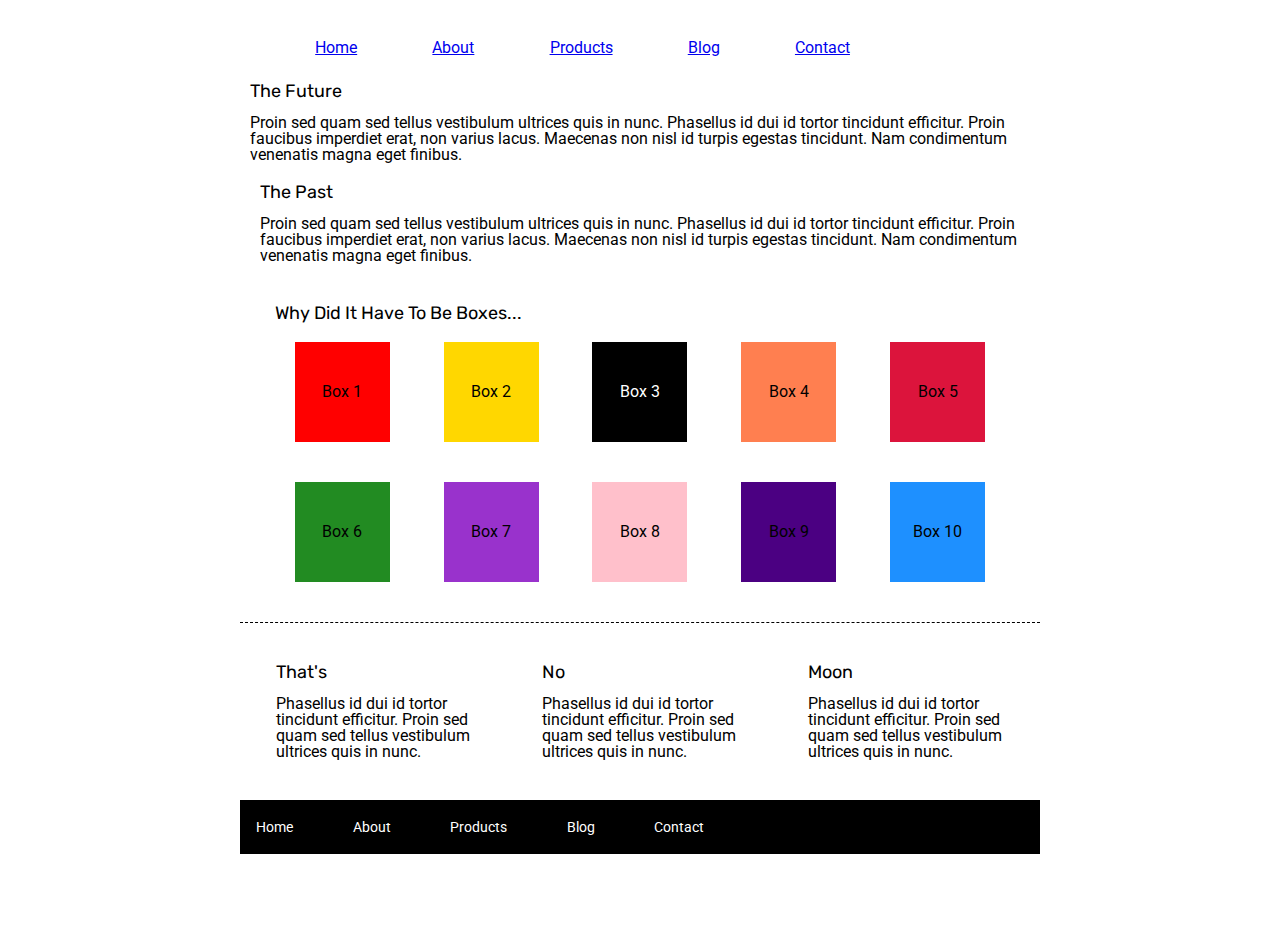
==== commit e5bf3218: "having trouble" ====
--- a/index.html
+++ b/index.html
@@ -11,39 +11,40 @@
     <link rel="stylesheet" href="css/index.css">
 
 </head>
-<header>
-    <div class="top1">
-        <nav class="navi1">
-            <div class="pic1">
-                <img src="/img/lambda-black.png">
-            </div>
-            <a href="#">Home</a>
-            <a href="about.html">About</a>
-            <a href="#">Products</a>
-            <a href="#">Blog</a>
-            <a href="#">Contact</a>
-        </nav>
-    </div>
-    <div class="pic2">
-        <img src="/img/jumbo.jpg" alt="">
-    </div>
-</header>
+<!-- <div class='container'>
+   <header>
+       <img src="/img/lambda-black.png">
+</div>
+    <a href="#">Home</a>
+    <a href="about.html">About</a>
+    <a href="#">Products</a>
+    <a href="#">Blog</a>
+    <a href="#">Contact</a>
+</div>
+<div class="pic2">
+    <img src="/img/jumbo.jpg" alt="">
+</div>
+</header> -->
 
-<body>
+ <body>
     <div class="container">
         <div class=layer1>
 
             <header>
-                <nav>
-                    <header>
-                        <nav>
+                
+                <div class="clicking">
                             <img src="/Users/Dmwanik/Sprint-Challenge--User-Interface/img/lambda-black.png" alt="">
-
-                        </nav>
+                            <a href="#">Home</a>
+                            <a href="about.html">About</a>
+                            <a href="#">Products</a>
+                            <a href="#">Blog</a>
+                            <a href="#">Contact</a>
+                </div>    
+                        
                         <div class="pic">
                             <img src="/Users/Dmwanik/Sprint-Challenge--User-Interface/img/jumbo.jpg" alt="">
                         </div>
-                    </header>
+                    </header> 
                     <div class="level2">
                         <h2>The Future</h2>
                         <p>Proin sed quam sed tellus vestibulum ultrices quis in nunc. Phasellus id dui id tortor
--- a/css/index.css
+++ b/css/index.css
@@ -49,14 +49,14 @@
 
  * {
     box-sizing: border-box;
-    margin: 0 auto;
+    
     }
-}
+
 .header {
-    margin-top: 40px; 
-    width: 610px;
-    justify-content: space-between;
-    display: 
+    /*margin-top: 40px; */
+    width: 100%;
+    /*justify-content:space-evenly;*/
+    display: flex;
 }
 
 html, body {
@@ -70,13 +70,11 @@
     font-family: 'Rubik', sans-serif;
 }
 
-p {
-    line-height: 1.4;
-}
+
 
 .container {
     width: 800px;
-    margin: 0 auto;
+    margin:  auto;
 
 }
 .layer1 {
@@ -87,6 +85,13 @@
     justify-content: space-evenly;
     margin: 0 auto;
     padding: 20px;
+}
+.clicking {
+    margin-top: 40px; 
+    width: 610px;
+    justify-content: space-between;
+    display: flex;
+    
 }
 nav{
     display: inline-block;
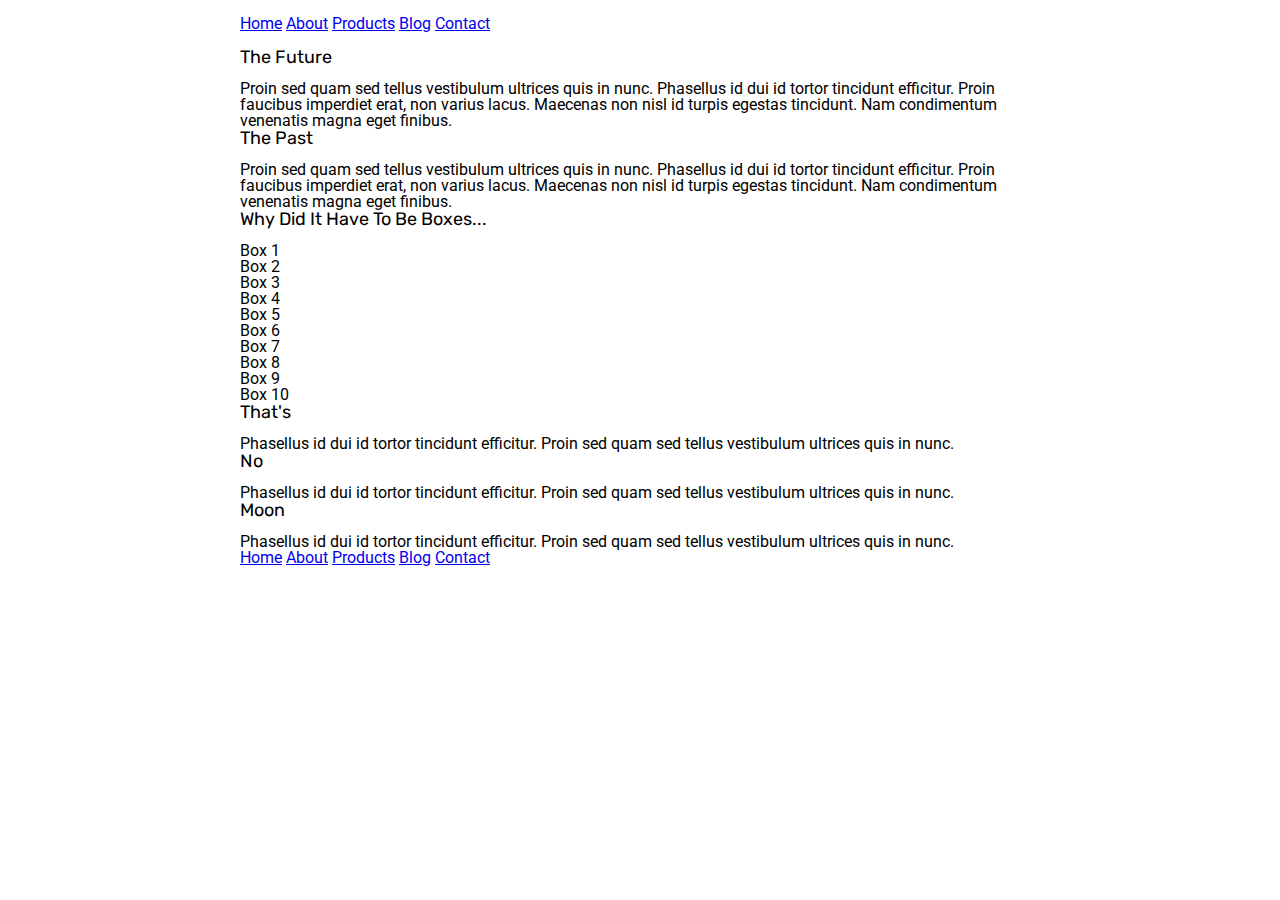
==== commit 83816edc: "some change" ====
--- a/index.html
+++ b/index.html
@@ -11,40 +11,29 @@
     <link rel="stylesheet" href="css/index.css">
 
 </head>
-<!-- <div class='container'>
-   <header>
-       <img src="/img/lambda-black.png">
-</div>
-    <a href="#">Home</a>
-    <a href="about.html">About</a>
-    <a href="#">Products</a>
-    <a href="#">Blog</a>
-    <a href="#">Contact</a>
-</div>
-<div class="pic2">
-    <img src="/img/jumbo.jpg" alt="">
-</div>
-</header> -->
+
 
  <body>
     <div class="container">
         <div class=layer1>
 
             <header>
+                <nav>
+                <img src="/Users/Dmwanik/Sprint-Challenge--User-Interface/img/lambda-black.png" alt="">
                 
                 <div class="clicking">
-                            <img src="/Users/Dmwanik/Sprint-Challenge--User-Interface/img/lambda-black.png" alt="">
+                            
                             <a href="#">Home</a>
                             <a href="about.html">About</a>
                             <a href="#">Products</a>
                             <a href="#">Blog</a>
                             <a href="#">Contact</a>
-                </div>    
-                        
-                        <div class="pic">
-                            <img src="/Users/Dmwanik/Sprint-Challenge--User-Interface/img/jumbo.jpg" alt="">
-                        </div>
-                    </header> 
+                </nav>            
+                            <div class="roadpic">
+                                    <img src='/Users/Dmwanik/Sprint-Challenge--User-Interface/img/jumbo.jpg' alt="">
+                            </div>
+                   
+            </header> 
                     <div class="level2">
                         <h2>The Future</h2>
                         <p>Proin sed quam sed tellus vestibulum ultrices quis in nunc. Phasellus id dui id tortor
--- a/css/index.css
+++ b/css/index.css
@@ -52,12 +52,12 @@
     
     }
 
-.header {
+/*.header {
     /*margin-top: 40px; */
-    width: 100%;
+   /* width: 100%;*/
     /*justify-content:space-evenly;*/
-    display: flex;
-}
+   /* display: flex;*/
+
 
 html, body {
     height: 100%;
@@ -77,18 +77,33 @@
     margin:  auto;
 
 }
-.layer1 {
-    margin: 0
-}
+.container1 {
+    display: flex;
+    flex-wrap: wrap;
+    justify-content: space-between;
+    line-height: 1.3;
+
 .header {
+    width: 100%;
     display: flex ;
-    justify-content: space-evenly;
-    margin: 0 auto;
-    padding: 20px;
-}
-.clicking {
+    
+}
+header nav {
     margin-top: 40px; 
     width: 610px;
+    justify-content: space-between;
+    display: flex;
+}
+.roadpic {
+    padding-top: 30px;
+    display: inline-flex;
+    
+
+}
+.clicking {
+
+    margin-top: 40px; 
+    width: 100%;
     justify-content: space-between;
     display: flex;
     
